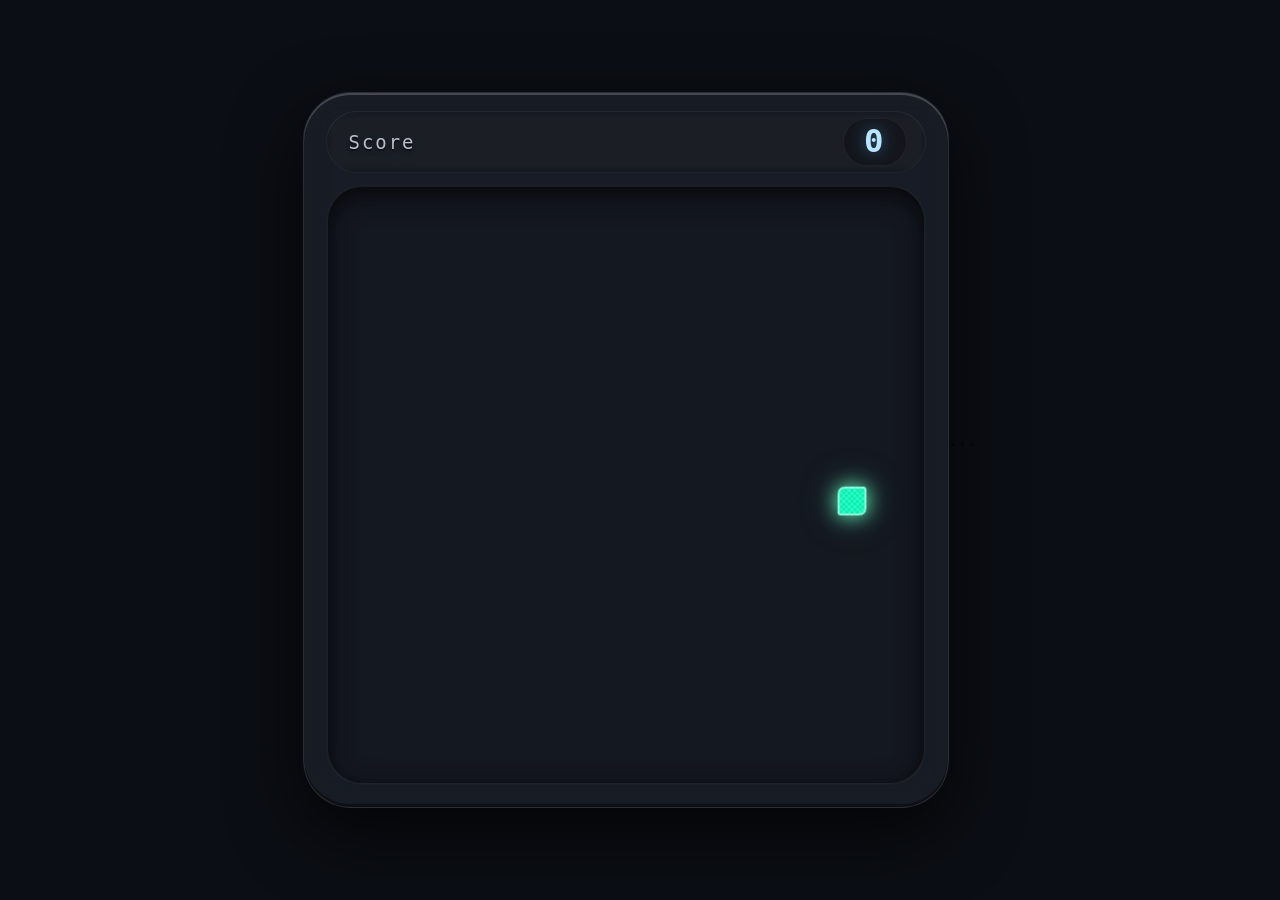
==== games/SnakeGame.html @ 630dc444 "New: Snakegame" ====
<!DOCTYPE html>
<html lang="zh">
<head>
  <meta charset="UTF-8">
  <meta name="viewport" content="width=device-width, initial-scale=1.0, maximum-scale=1.0, user-scalable=no">
  <title>SnakeGame</title>
  <link rel="stylesheet" href="../css/snake.css">
</head>
<body>

<div class="glass-panel">
  <!--你要的计分板-->
  <div class="scoreboard">
    <span>Score</span>
    <span class="score-value" id="scoreDisplay">0</span>
  </div>
  <div id="game-wrapper">
    <div id="game-board"></div>
  </div>
</div>
<script src="../js/snake.js"></script>
```</div></script>
</body>
</html>
---- css/snake.css ----
* {
  margin: 0;
  padding: 0;
  box-sizing: border-box;
  user-select: none;
}

body {
  min-height: 100dvh;
  background: #0b0e14 url('https://shaders.skycrystal.fun/images/background.png') center/cover no-repeat fixed;
  display: flex;
  justify-content: center;
  align-items: center;
  font-family: 'Inter', 'Roboto', 'Work Sans', 'Avenir Next', monospace;
  image-rendering: pixelated;
  image-rendering: crisp-edges;
  padding: 16px;
  margin: 0;
}
.glass-panel {
  background: rgba(255, 255, 255, 0.06);
  backdrop-filter: blur(16px) saturate(180%);
  -webkit-backdrop-filter: blur(16px) saturate(180%);
  border-radius: 48px;
  padding: 24px 28px 32px 28px;
  box-shadow:
    0 25px 70px rgba(0, 0, 0, 0.7),
    inset 0 2px 0 rgba(255, 255, 255, 0.2),
    inset 0 -3px 0 rgba(0, 0, 0, 0.4);
  border: 1px solid rgba(255, 255, 255, 0.08);
  display: flex;
  flex-direction: column;
  align-items: center;
  width: fit-content;
  max-width: 98vw;
  max-height: 98dvh;
  transition: all 0.3s ease;
}
.scoreboard {
  width: 100%;
  display: flex;
  justify-content: space-between;
  align-items: center;
  margin-bottom: 14px;
  padding: 6px 18px 6px 22px;
  color: #f0f4ff;
  text-shadow: 0 2px 0 #0a0c10, 0 4px 12px rgba(0,0,0,0.7);
  font-size: clamp(18px, 3.5vmin, 36px);
  font-weight: 400;
  background: rgba(0, 0, 0, 0.25);
  backdrop-filter: blur(6px);
  -webkit-backdrop-filter: blur(6px);
  border-radius: 100px;
  border: 1px solid rgba(255, 255, 255, 0.06);
  letter-spacing: 2px;
  flex-shrink: 0;
}
.scoreboard span:first-child {
  opacity: 0.75;
  font-size: 0.7em;
  margin-right: 6px;
}
.scoreboard .score-value {
  background: rgba(0, 0, 0, 0.3);
  padding: 0 20px;
  border-radius: 40px;
  font-size: 1.2em;
  font-weight: bold;
  color: #b7e6ff;
  text-shadow: 0 0 16px #5fb3ff80;
  border: 1px solid rgba(255, 255, 255, 0.06);
  line-height: 1.4;
}
#game-wrapper {
  position: relative;
  width: min(80vmin, 600px);
  height: min(80vmin, 600px);
  min-width: 200px;
  min-height: 200px;
  flex-shrink: 0;
  flex-grow: 0;
}

#game-board {
  position: absolute;
  inset: 0;
  background: rgba(10, 14, 23, 0.6);
  backdrop-filter: blur(4px);
  -webkit-backdrop-filter: blur(4px);
  border-radius: 36px;
  box-shadow:
    inset 0 0 0 1px rgba(255, 255, 255, 0.08),
    inset 0 8px 28px rgba(0, 0, 0, 0.7);
  overflow: hidden;
  image-rendering: pixelated;
  image-rendering: crisp-edges;
  border: 1px solid rgba(255, 255, 255, 0.04);
}
.snake-part {
  position: absolute;
  width: calc(100% / 20);
  height: calc(100% / 20);
  background: #3ba87a;
  background-image:
    repeating-linear-gradient(45deg, #2f8f64 0px, #2f8f64 2px, #4bcb94 2px, #4bcb94 4px),
    repeating-linear-gradient(-45deg, #2f8f64 0px, #2f8f64 2px, #4bcb94 2px, #4bcb94 4px);
  background-blend-mode: overlay;
  box-shadow:
    inset 0 0 0 1px rgba(255, 255, 255, 0.2),
    inset 0 -3px 0 rgba(0, 0, 0, 0.2),
    0 2px 8px rgba(0, 0, 0, 0.5);
  border-radius: 20% 8% 20% 8%;
  transform: scale(0.92);
  transition: transform 0.08s ease, box-shadow 0.15s;
  image-rendering: pixelated;
  image-rendering: crisp-edges;
  will-change: transform;
  animation: snakePulse 1.8s infinite alternate ease-in-out;
}
.snake-part:first-child {
  background: #4fd3a0;
  background-image:
    repeating-linear-gradient(45deg, #3aa87a 0px, #3aa87a 2px, #5fe0b0 2px, #5fe0b0 4px),
    repeating-linear-gradient(-45deg, #3aa87a 0px, #3aa87a 2px, #5fe0b0 2px, #5fe0b0 4px);
  box-shadow:
    inset 0 0 0 2px rgba(255, 255, 255, 0.5),
    0 0 20px #68ffc0,
    0 0 40px #68ffc060;
  border-radius: 24% 10% 24% 10%;
  transform: scale(0.96);
  z-index: 2;
  animation: headGlow 1.6s infinite alternate ease-in-out;
}

@keyframes snakePulse {
  0% { transform: scale(0.90); opacity: 0.95; }
  100% { transform: scale(0.98); opacity: 1; }
}
@keyframes headGlow {
  0% { box-shadow: inset 0 0 0 2px rgba(255,255,255,0.4), 0 0 12px #68ffc0, 0 0 30px #68ffc040; }
  100% { box-shadow: inset 0 0 0 3px rgba(255,255,255,0.7), 0 0 28px #8effd0, 0 0 60px #68ffc080; }
}
.food {
  position: absolute;
  width: calc(100% / 20);
  height: calc(100% / 20);
  background-image: url('https://packery.skycrystal.fun/images/cake.png');
  background-size: 100% 100%;
  background-repeat: no-repeat;
  image-rendering: pixelated;
  image-rendering: crisp-edges;
  filter: drop-shadow(0 4px 12px rgba(0,0,0,0.7)) drop-shadow(0 0 20px #ffb07c);
  transform: scale(0.88);
  transition: transform 0.12s ease;
  border-radius: 6px;
  animation: foodFloat 1.2s infinite alternate ease-in-out;
}
.food:hover {
  transform: scale(0.96);
}
@keyframes foodFloat {
  0% { transform: scale(0.86) translateY(-2px); filter: drop-shadow(0 4px 12px #000000aa) drop-shadow(0 0 18px #ffb07c); }
  100% { transform: scale(0.94) translateY(3px); filter: drop-shadow(0 8px 20px #000000cc) drop-shadow(0 0 30px #ffaa66); }
}
.gameover-overlay {
  position: fixed;
  inset: 0;
  background: rgba(0, 0, 0, 0.45);
  backdrop-filter: blur(14px) saturate(160%);
  -webkit-backdrop-filter: blur(14px) saturate(160%);
  display: flex;
  justify-content: center;
  align-items: center;
  z-index: 999;
  animation: overlayFade 0.4s cubic-bezier(0.23, 1, 0.32, 1);
}
.gameover-card {
  background: rgba(25, 30, 45, 0.75);
  backdrop-filter: blur(24px) saturate(180%);
  -webkit-backdrop-filter: blur(24px) saturate(180%);
  border-radius: 80px;
  padding: 44px 48px 52px;
  text-align: center;
  border: 1px solid rgba(255, 255, 255, 0.12);
  box-shadow: 0 40px 100px rgba(0,0,0,0.8), inset 0 1px 0 rgba(255,255,255,0.15);
  max-width: 440px;
  width: 90%;
  animation: cardPop 0.45s cubic-bezier(0.175, 0.885, 0.32, 1.3);
}
.gameover-card h1 {
  font-size: clamp(34px, 8vw, 56px);
  margin: 0 0 6px 0;
  color: #ffb0b0;
  text-shadow: 0 4px 0 #5a1e1e, 0 0 40px #ff6a6a80;
  letter-spacing: 4px;
  font-weight: 400;
}
.gameover-card .final-score {
  font-size: clamp(22px, 4vw, 32px);
  color: #d4eaff;
  background: rgba(0,0,0,0.3);
  padding: 6px 28px;
  border-radius: 60px;
  display: inline-block;
  margin: 8px 0 28px 0;
  border: 1px solid rgba(255,255,255,0.06);
  backdrop-filter: blur(4px);
}
.gameover-card button {
  background: rgba(255, 255, 255, 0.08);
  backdrop-filter: blur(10px);
  border: 1px solid rgba(255, 255, 255, 0.15);
  color: white;
  font-size: clamp(22px, 4vw, 30px);
  font-family: inherit;
  padding: 12px 40px;
  border-radius: 80px;
  cursor: pointer;
  transition: all 0.2s;
  box-shadow: 0 4px 16px rgba(0,0,0,0.4);
  letter-spacing: 3px;
  text-shadow: 0 2px 0 #0a0c10;
}
.gameover-card button:hover {
  background: rgba(255, 255, 255, 0.18);
  transform: scale(1.05);
  border-color: rgba(255, 255, 255, 0.3);
  box-shadow: 0 8px 32px #5fb3ff50;
}
.gameover-card button:active {
  transform: scale(0.94);
}

@keyframes overlayFade {
  from { opacity: 0; }
  to { opacity: 1; }
}
@keyframes cardPop {
  0% { transform: scale(0.75) translateY(20px); opacity: 0; }
  100% { transform: scale(1) translateY(0); opacity: 1; }
}

@media (max-aspect-ratio: 1/1) {
  .glass-panel {
    padding: 14px 14px 18px 14px;
    border-radius: 32px;
  }
  #game-wrapper {
    width: min(85vw, 450px);
    height: min(85vw, 450px);
    min-width: 160px;
    min-height: 160px;
  }
  .scoreboard {
    font-size: clamp(14px, 4vw, 22px);
    padding: 4px 12px 4px 16px;
    margin-bottom: 10px;
  }
}
@media (min-aspect-ratio: 1/1) {
  .glass-panel {
    padding: 18px 22px 22px 22px;
    border-radius: 48px;
  }
  #game-wrapper {
    width: min(75vh, 600px);
    height: min(75vh, 600px);
    min-width: 240px;
    min-height: 240px;
  }
  .scoreboard {
    font-size: clamp(16px, 3vh, 30px);
    padding: 6px 18px 6px 22px;
    margin-bottom: 12px;
  }
}

/* 极小屏优化 */
@media (max-width: 420px) {
  .glass-panel { padding: 10px 10px 14px 10px; border-radius: 24px; }
  #game-wrapper {
    width: min(88vw, 300px);
    height: min(88vw, 300px);
    min-width: 130px;
    min-height: 130px;
  }
  .scoreboard { font-size: 12px; padding: 2px 8px; }
}
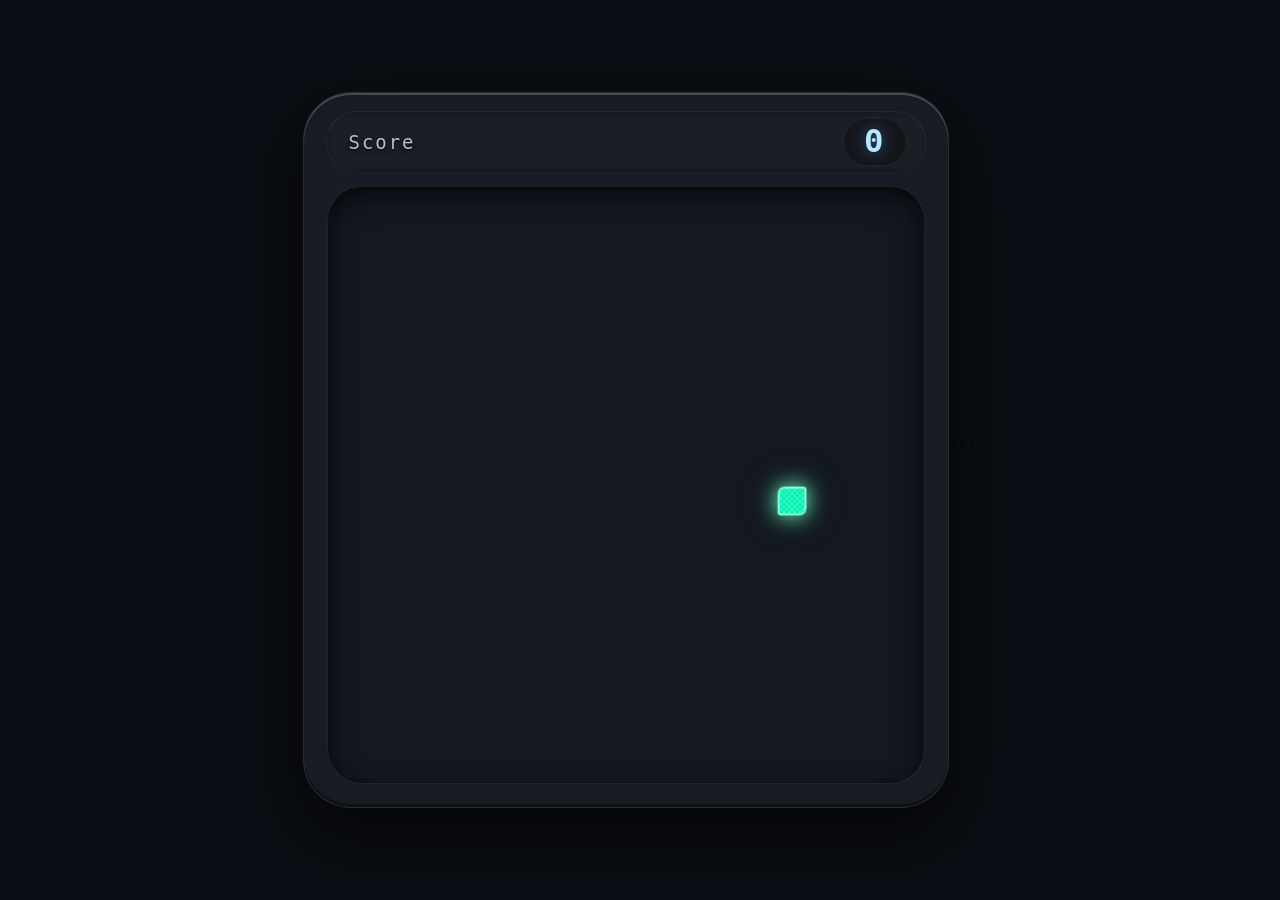
==== commit d9ea78c9: "New: Snakegame.." ====
--- a/games/SnakeGame.html
+++ b/games/SnakeGame.html
@@ -22,3 +22,4 @@
 ```</div></script>
 </body>
 </html>
+<!--1-->
--- a/css/snake.css
+++ b/css/snake.css
@@ -1,3 +1,4 @@
+/* CSS Document */
 * {
   margin: 0;
   padding: 0;
